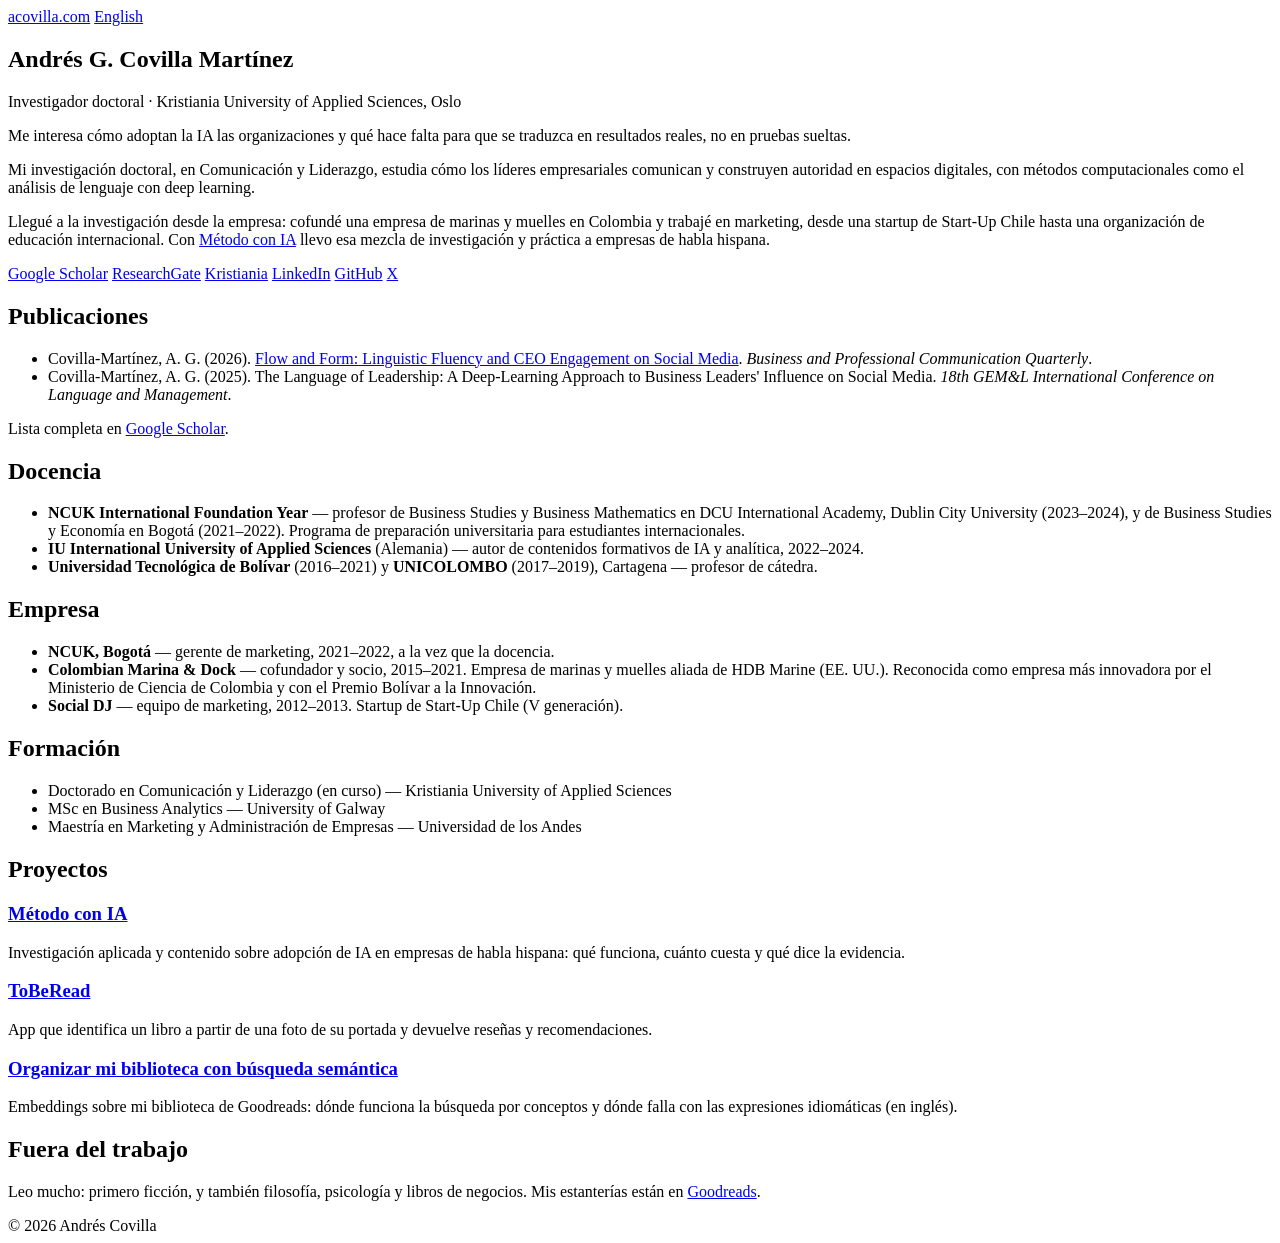
==== public/es/index.html @ 07089651 "acovilla.com" ====
<!doctype html>
<html lang="es">
<head>
  <meta charset="utf-8">
  <meta name="viewport" content="width=device-width, initial-scale=1">
  <title>Andrés Covilla</title>
  <meta name="description" content="Andrés G. Covilla Martínez — investigador doctoral en Comunicación y Liderazgo en Kristiania University of Applied Sciences. Investigación sobre comunicación de líderes en espacios digitales y adopción de IA en organizaciones.">
  <link rel="canonical" href="https://acovilla.com/es/">
  <link rel="alternate" hreflang="en" href="https://acovilla.com/">
  <link rel="alternate" hreflang="es" href="https://acovilla.com/es/">
  <link rel="alternate" hreflang="x-default" href="https://acovilla.com/">
  <link rel="stylesheet" href="/styles.css">
</head>
<body>
  <header class="site">
    <a href="/es/">acovilla.com</a>
    <a href="/" hreflang="en" lang="en">English</a>
  </header>

  <main>
    <section class="intro">
      <img src="/foto.jpg" alt="Andrés Covilla" width="112" height="112" onerror="this.style.display='none'">
      <div>
        <h1>Andrés G. Covilla Martínez</h1>
        <p class="role">Investigador doctoral · Kristiania University of Applied Sciences, Oslo</p>
      </div>
    </section>

    <p>Me interesa cómo adoptan la IA las organizaciones y qué hace falta para que se traduzca en resultados reales, no en pruebas sueltas.</p>
    <p>Mi investigación doctoral, en Comunicación y Liderazgo, estudia cómo los líderes empresariales comunican y construyen autoridad en espacios digitales, con métodos computacionales como el análisis de lenguaje con deep learning.</p>
    <p>Llegué a la investigación desde la empresa: cofundé una empresa de marinas y muelles en Colombia y trabajé en marketing, desde una startup de Start-Up Chile hasta una organización de educación internacional. Con <a href="https://metodoconia.com">Método con IA</a> llevo esa mezcla de investigación y práctica a empresas de habla hispana.</p>

    <nav class="links" aria-label="Perfiles">
      <a href="https://scholar.google.com/citations?user=VnHc2JsAAAAJ&amp;hl=en">Google Scholar</a>
      <a href="https://www.researchgate.net/profile/Andres-Covilla-Martinez">ResearchGate</a>
      <a href="https://www.kristiania.no/en/about-kristiania/employees/school-of-communication-leadership-and-marketing/departement-of-leadership-and-organization/andres-guillermo-covilla-martinez/">Kristiania</a>
      <a href="https://www.linkedin.com/in/andrescovilla/">LinkedIn</a>
      <a href="https://github.com/acovilla">GitHub</a>
      <a href="https://x.com/andrescovilla">X</a>
    </nav>

    <h2>Publicaciones</h2>
    <ul class="plain">
      <li>
        Covilla-Martínez, A. G. (2026). <a href="https://doi.org/10.1177/23294906251404890" hreflang="en">Flow and Form: Linguistic Fluency and CEO Engagement on Social Media</a>.
        <em>Business and Professional Communication Quarterly</em>.
      </li>
      <li>
        Covilla-Martínez, A. G. (2025). The Language of Leadership: A Deep-Learning Approach to Business Leaders' Influence on Social Media.
        <em>18th GEM&amp;L International Conference on Language and Management</em>.
      </li>
    </ul>
    <p class="meta">Lista completa en <a href="https://scholar.google.com/citations?user=VnHc2JsAAAAJ&amp;hl=en">Google Scholar</a>.</p>

    <h2>Docencia</h2>
    <ul class="plain">
      <li><strong>NCUK International Foundation Year</strong> — profesor de Business Studies y Business Mathematics en DCU International Academy, Dublin City University (2023–2024), y de Business Studies y Economía en Bogotá (2021–2022). Programa de preparación universitaria para estudiantes internacionales.</li>
      <li><strong>IU International University of Applied Sciences</strong> (Alemania) — autor de contenidos formativos de IA y analítica, 2022–2024.</li>
      <li><strong>Universidad Tecnológica de Bolívar</strong> (2016–2021) y <strong>UNICOLOMBO</strong> (2017–2019), Cartagena — profesor de cátedra.</li>
    </ul>

    <h2>Empresa</h2>
    <ul class="plain">
      <li><strong>NCUK, Bogotá</strong> — gerente de marketing, 2021–2022, a la vez que la docencia.</li>
      <li><strong>Colombian Marina &amp; Dock</strong> — cofundador y socio, 2015–2021. Empresa de marinas y muelles aliada de HDB Marine (EE. UU.). Reconocida como empresa más innovadora por el Ministerio de Ciencia de Colombia y con el Premio Bolívar a la Innovación.</li>
      <li><strong>Social DJ</strong> — equipo de marketing, 2012–2013. Startup de Start-Up Chile (V generación).</li>
    </ul>

    <h2>Formación</h2>
    <ul class="plain">
      <li>Doctorado en Comunicación y Liderazgo (en curso) — Kristiania University of Applied Sciences</li>
      <li>MSc en Business Analytics — University of Galway</li>
      <li>Maestría en Marketing y Administración de Empresas — Universidad de los Andes</li>
    </ul>

    <h2>Proyectos</h2>
    <div class="projects">
      <div class="project">
        <h3><a href="https://metodoconia.com">Método con IA</a></h3>
        <p>Investigación aplicada y contenido sobre adopción de IA en empresas de habla hispana: qué funciona, cuánto cuesta y qué dice la evidencia.</p>
      </div>
      <div class="project">
        <h3><a href="https://toberead.io/">ToBeRead</a></h3>
        <p>App que identifica un libro a partir de una foto de su portada y devuelve reseñas y recomendaciones.</p>
      </div>
      <div class="project">
        <h3><a href="/projects/semantic-library/" hreflang="en">Organizar mi biblioteca con búsqueda semántica</a></h3>
        <p>Embeddings sobre mi biblioteca de Goodreads: dónde funciona la búsqueda por conceptos y dónde falla con las expresiones idiomáticas (en inglés).</p>
      </div>
    </div>

    <h2>Fuera del trabajo</h2>
    <p>Leo mucho: primero ficción, y también filosofía, psicología y libros de negocios. Mis estanterías están en <a href="https://www.goodreads.com/user/show/14780849-andr-s">Goodreads</a>.</p>
  </main>

  <footer>© 2026 Andrés Covilla</footer>
</body>
</html>
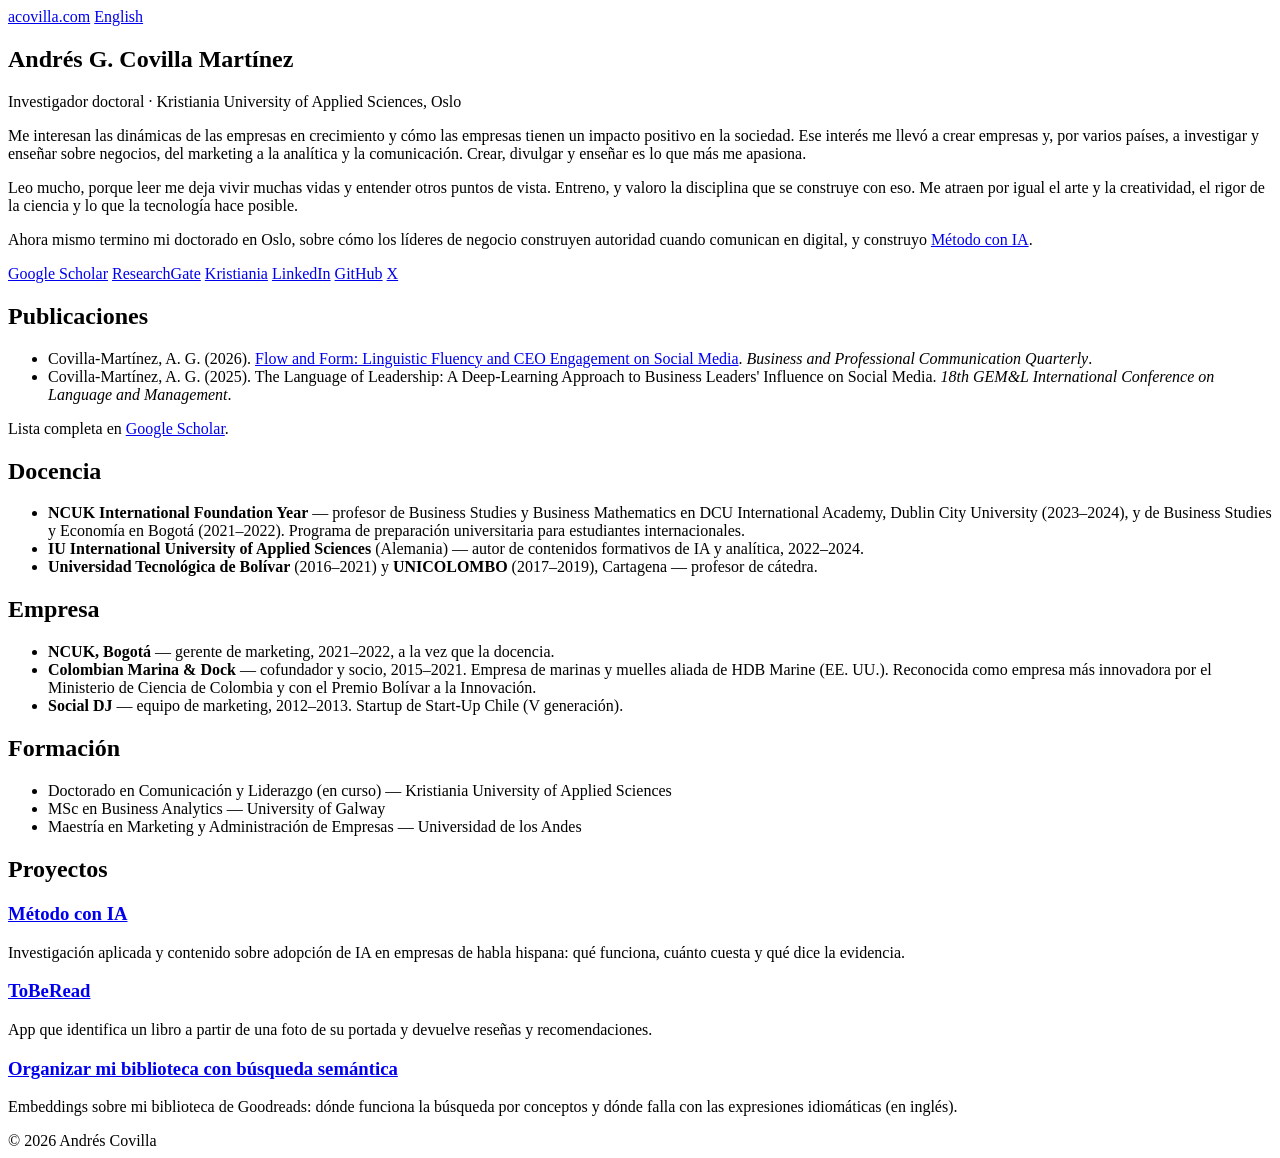
==== commit 3d0dcb31: "Bio nueva: intereses, trayectoria resumida y momento actual Co-Authored-By: Claude Opus 5.5 <noreply" ====
--- a/public/es/index.html
+++ b/public/es/index.html
@@ -26,9 +26,9 @@
       </div>
     </section>
 
-    <p>Me interesa cómo adoptan la IA las organizaciones y qué hace falta para que se traduzca en resultados reales, no en pruebas sueltas.</p>
-    <p>Mi investigación doctoral, en Comunicación y Liderazgo, estudia cómo los líderes empresariales comunican y construyen autoridad en espacios digitales, con métodos computacionales como el análisis de lenguaje con deep learning.</p>
-    <p>Llegué a la investigación desde la empresa: cofundé una empresa de marinas y muelles en Colombia y trabajé en marketing, desde una startup de Start-Up Chile hasta una organización de educación internacional. Con <a href="https://metodoconia.com">Método con IA</a> llevo esa mezcla de investigación y práctica a empresas de habla hispana.</p>
+    <p>Me interesan las dinámicas de las empresas en crecimiento y cómo las empresas tienen un impacto positivo en la sociedad. Ese interés me llevó a crear empresas y, por varios países, a investigar y enseñar sobre negocios, del marketing a la analítica y la comunicación. Crear, divulgar y enseñar es lo que más me apasiona.</p>
+    <p>Leo mucho, porque leer me deja vivir muchas vidas y entender otros puntos de vista. Entreno, y valoro la disciplina que se construye con eso. Me atraen por igual el arte y la creatividad, el rigor de la ciencia y lo que la tecnología hace posible.</p>
+    <p>Ahora mismo termino mi doctorado en Oslo, sobre cómo los líderes de negocio construyen autoridad cuando comunican en digital, y construyo <a href="https://metodoconia.com">Método con IA</a>.</p>
 
     <nav class="links" aria-label="Perfiles">
       <a href="https://scholar.google.com/citations?user=VnHc2JsAAAAJ&amp;hl=en">Google Scholar</a>
@@ -89,8 +89,6 @@
       </div>
     </div>
 
-    <h2>Fuera del trabajo</h2>
-    <p>Leo mucho: primero ficción, y también filosofía, psicología y libros de negocios. Mis estanterías están en <a href="https://www.goodreads.com/user/show/14780849-andr-s">Goodreads</a>.</p>
   </main>
 
   <footer>© 2026 Andrés Covilla</footer>
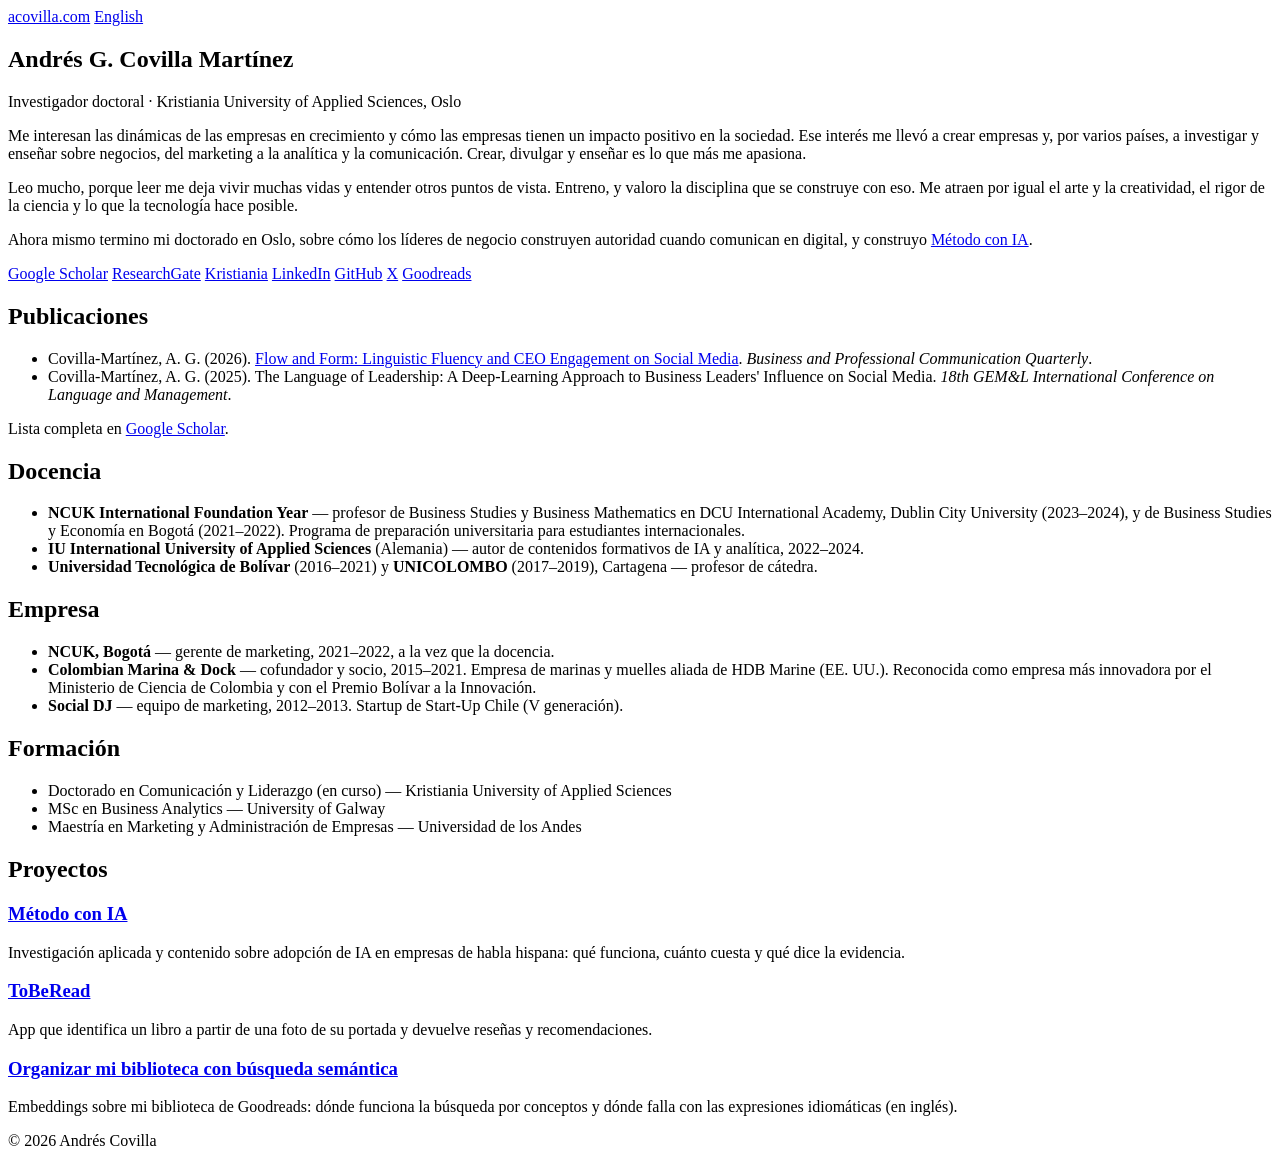
==== commit fb88008a: "Goodreads en la lista de enlaces Co-Authored-By: Claude Opus 5.5 <noreply@anthropic.com>" ====
--- a/public/es/index.html
+++ b/public/es/index.html
@@ -37,6 +37,7 @@
       <a href="https://www.linkedin.com/in/andrescovilla/">LinkedIn</a>
       <a href="https://github.com/acovilla">GitHub</a>
       <a href="https://x.com/andrescovilla">X</a>
+      <a href="https://www.goodreads.com/user/show/14780849-andr-s">Goodreads</a>
     </nav>
 
     <h2>Publicaciones</h2>
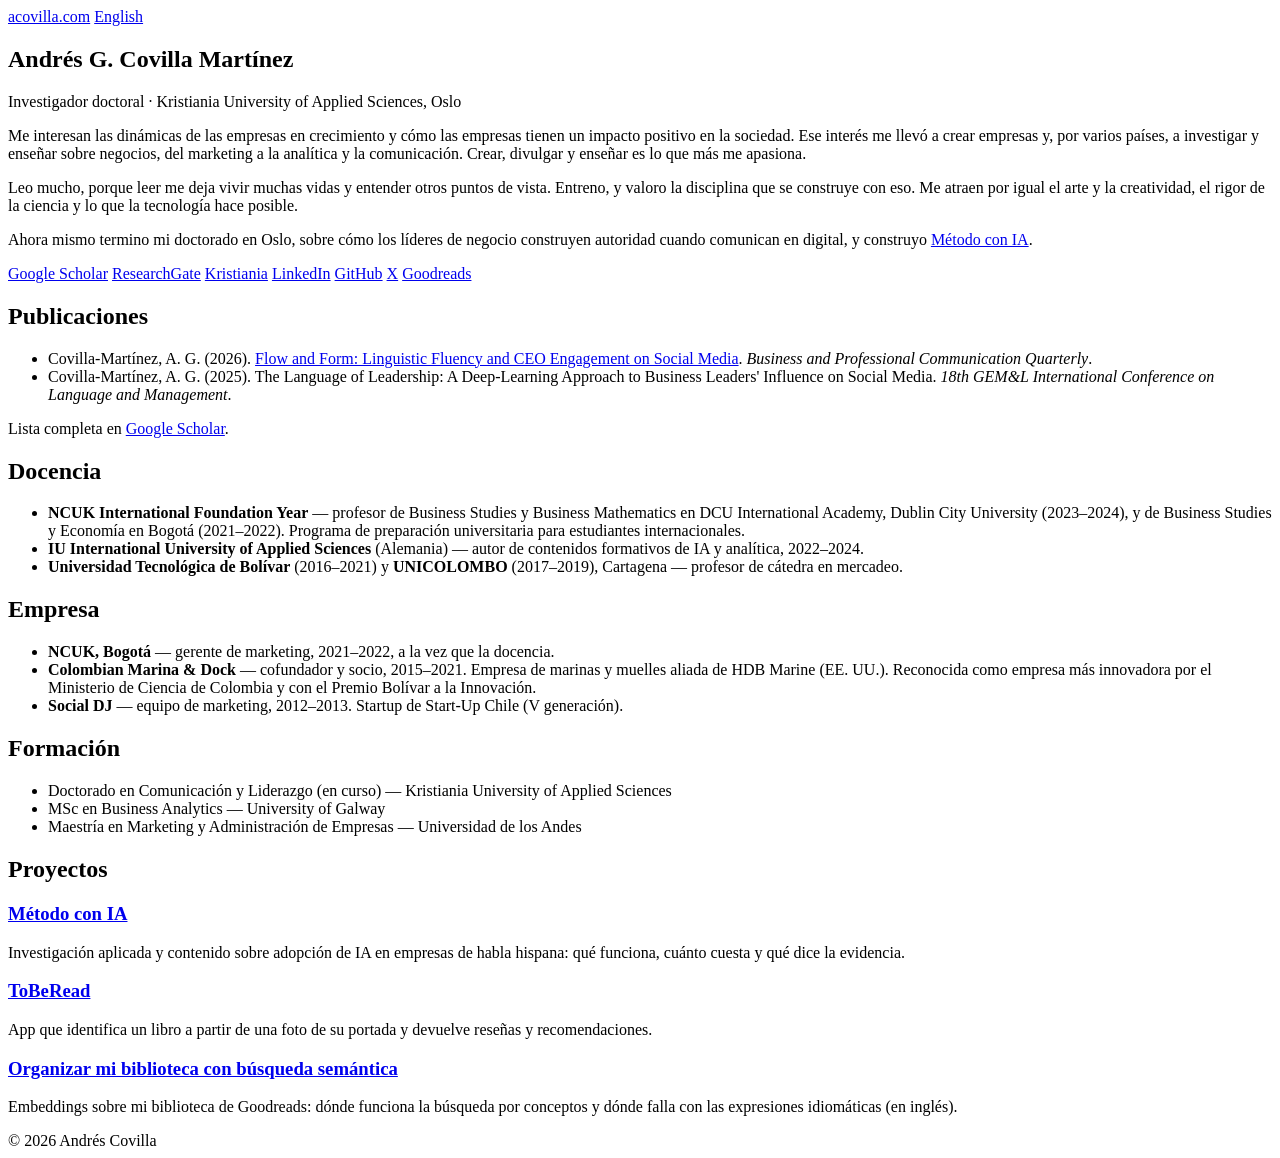
==== commit 0ac8e633: "Cátedra en mercadeo (UTB y UNICOLOMBO) Co-Authored-By: Claude Opus 5.5 <noreply@anthropic.com>" ====
--- a/public/es/index.html
+++ b/public/es/index.html
@@ -57,7 +57,7 @@
     <ul class="plain">
       <li><strong>NCUK International Foundation Year</strong> — profesor de Business Studies y Business Mathematics en DCU International Academy, Dublin City University (2023–2024), y de Business Studies y Economía en Bogotá (2021–2022). Programa de preparación universitaria para estudiantes internacionales.</li>
       <li><strong>IU International University of Applied Sciences</strong> (Alemania) — autor de contenidos formativos de IA y analítica, 2022–2024.</li>
-      <li><strong>Universidad Tecnológica de Bolívar</strong> (2016–2021) y <strong>UNICOLOMBO</strong> (2017–2019), Cartagena — profesor de cátedra.</li>
+      <li><strong>Universidad Tecnológica de Bolívar</strong> (2016–2021) y <strong>UNICOLOMBO</strong> (2017–2019), Cartagena — profesor de cátedra en mercadeo.</li>
     </ul>
 
     <h2>Empresa</h2>
